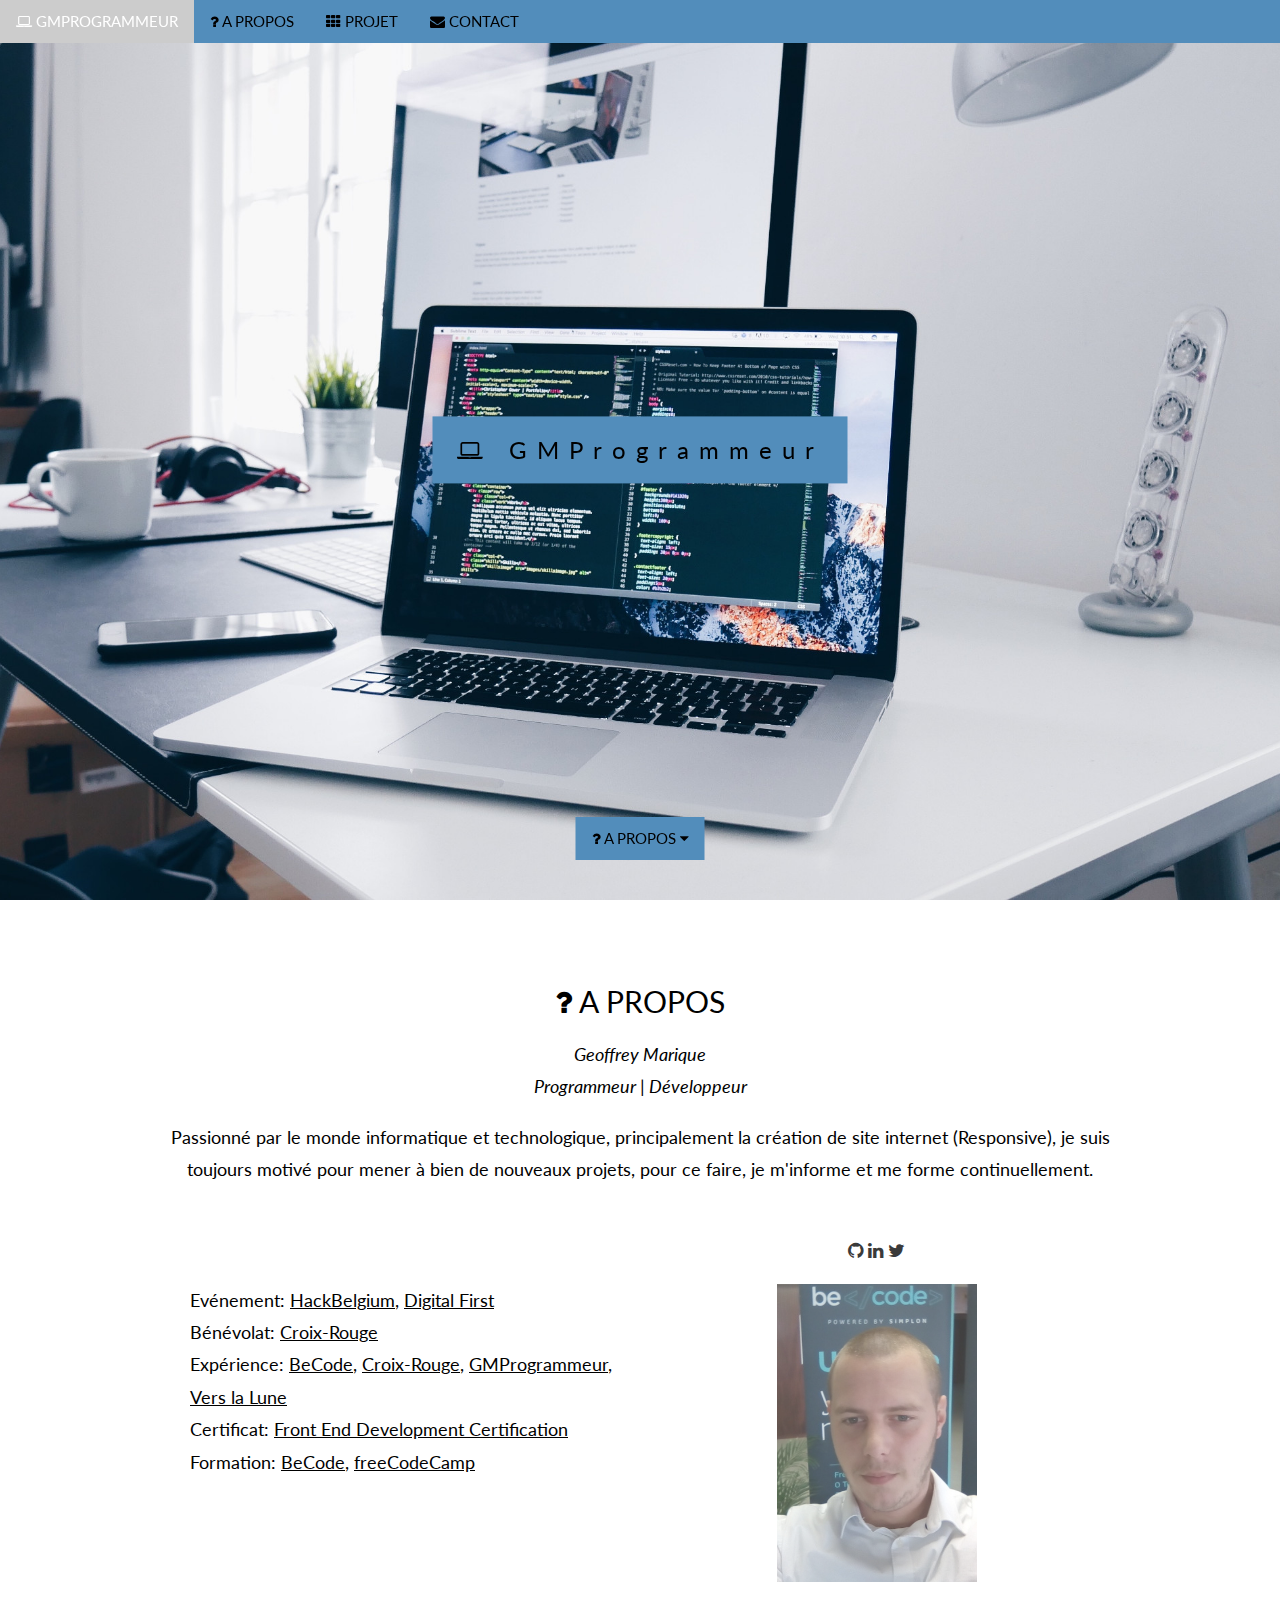
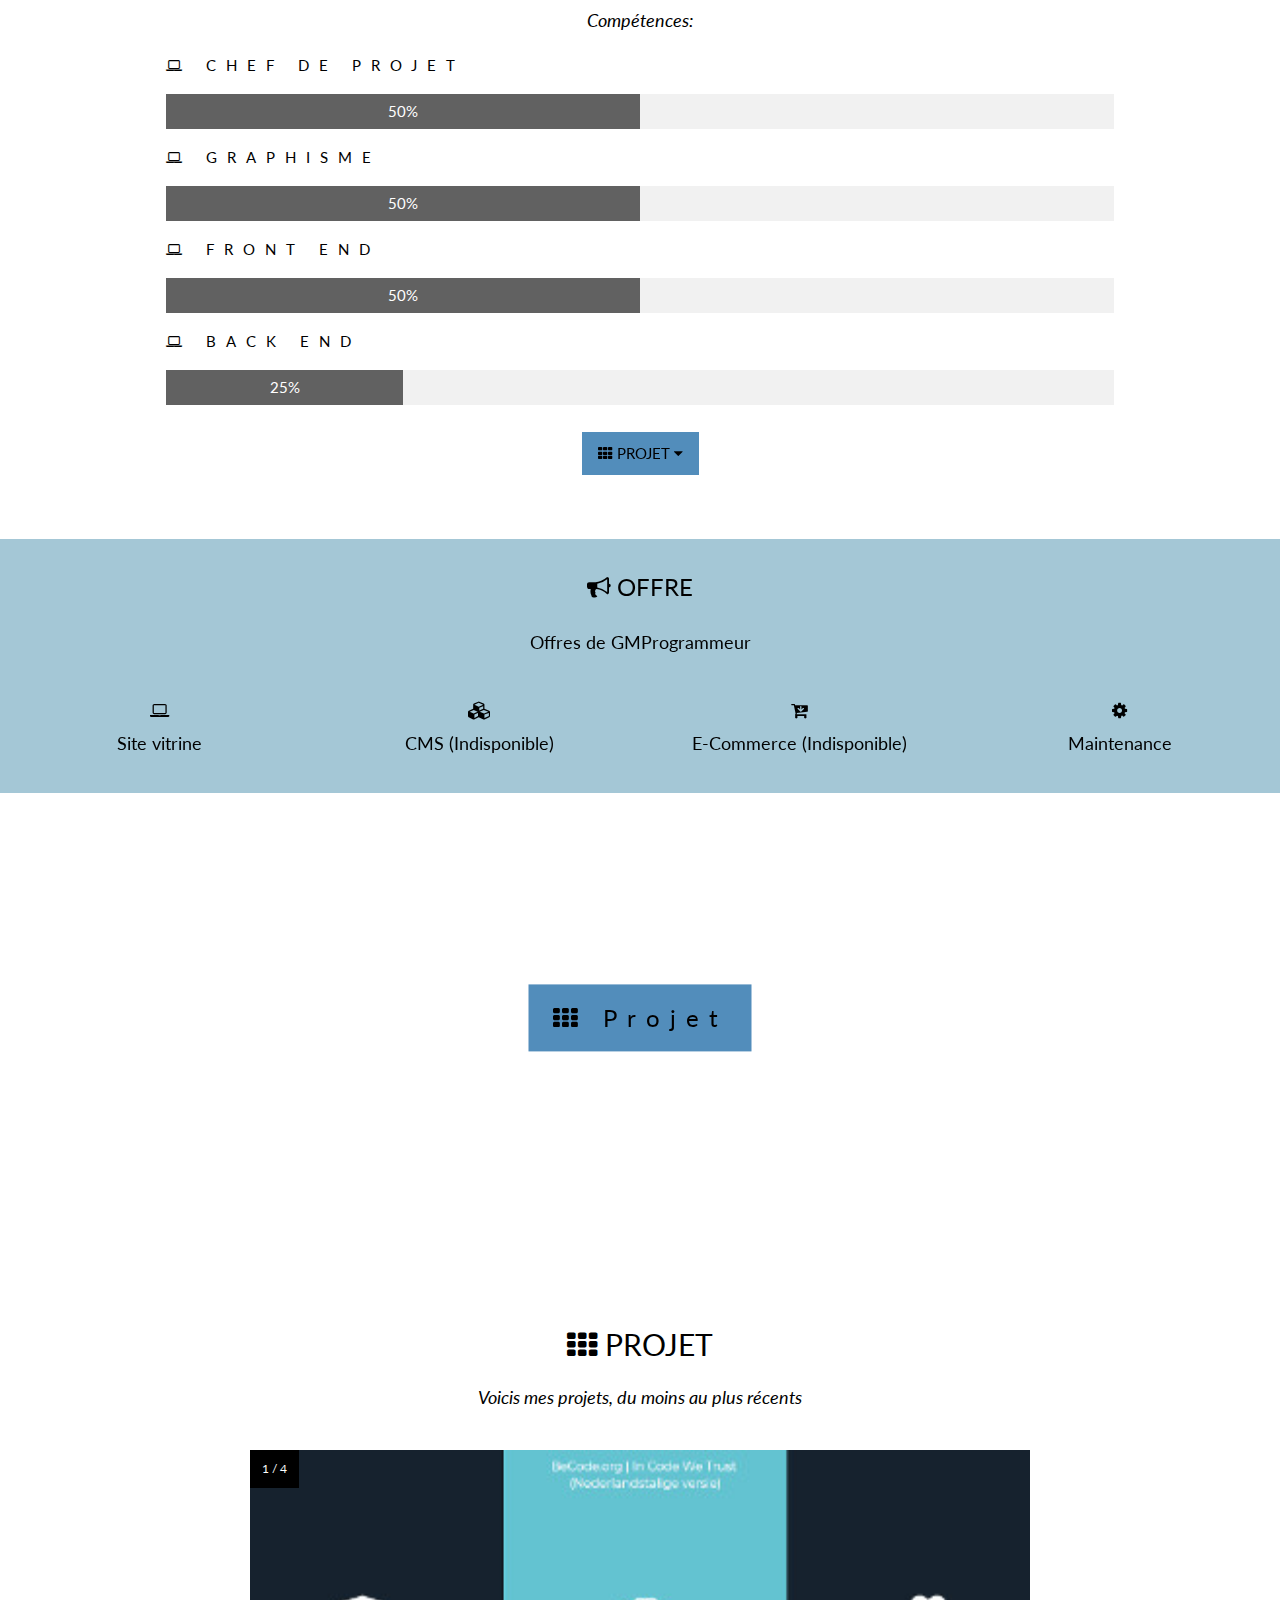
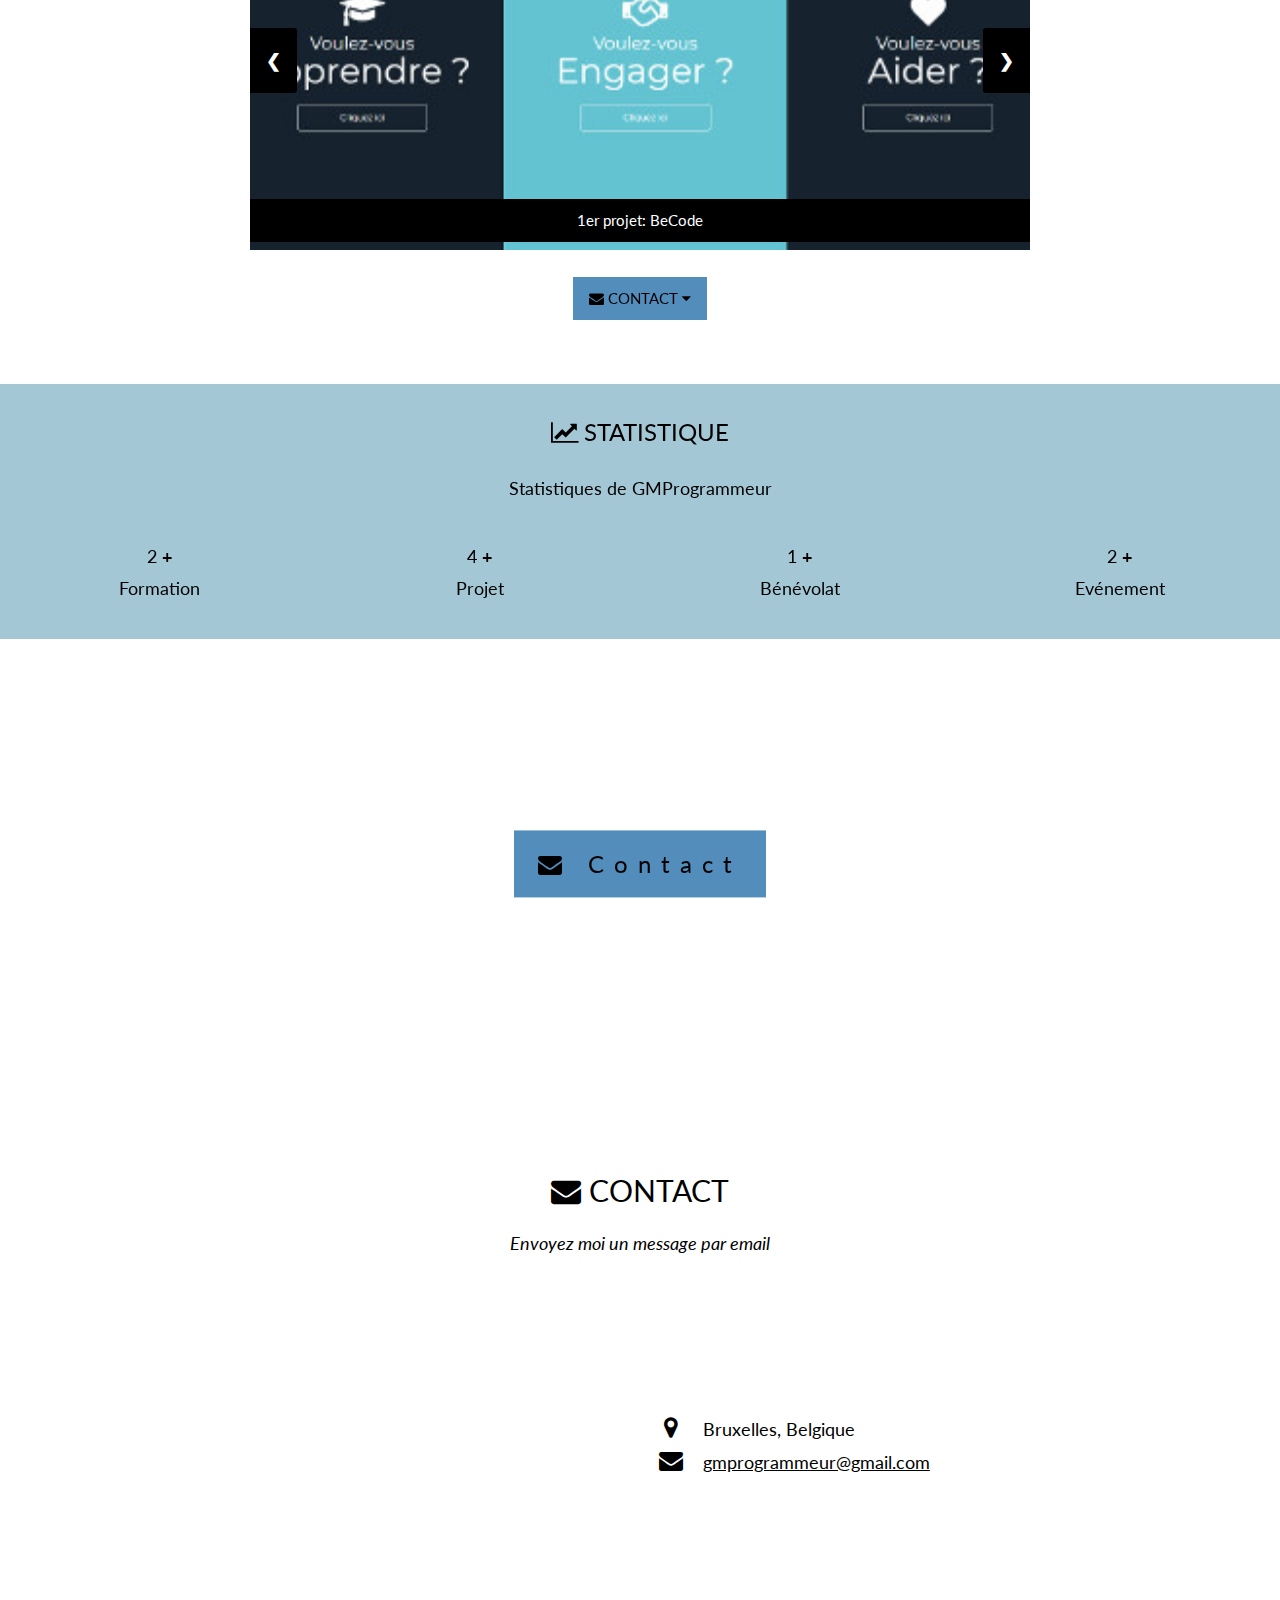
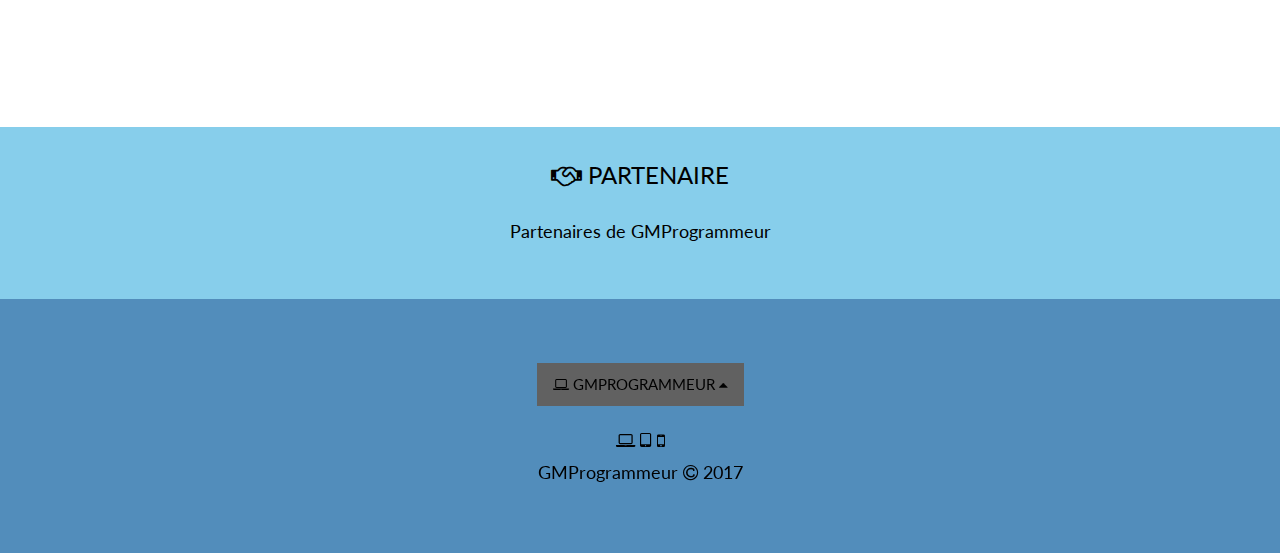
==== index.html @ 0ca67abc "Add files via upload" ====
<!DOCTYPE html>
<html lang="fr">
<head>

	<!-- Global site tag (gtag.js) - Google Analytics -->
	<script async src="https://www.googletagmanager.com/gtag/js?id=UA-107768125-1"></script>
	<script>
	  window.dataLayer = window.dataLayer || [];
	  function gtag(){dataLayer.push(arguments);}
	  gtag('js', new Date());

	  gtag('config', 'UA-107768125-1');
	</script>

	<link rel="shortcut icon" type="image/x-icon" href="Images/favicon.ico">
	<link rel="stylesheet" type="text/css" href="projet.css" media="screen">

	<title>GMProgrammeur</title>

	<meta charset="UTF-8">
	<meta name="description" content="Passionné par le monde informatique et technologique, principalement la création de site internet (Responsive), je suis toujours motivé pour mener à bien de nouveaux projets, pour ce faire, je m'informe et me forme continuellement.">
	<meta name="keywords" content="gmprogrammeur, programmeur, développeur, graphisme, front end, back end, html, css, javascript, php, sql, site vitrine, cms,ecommerce, maintenance">
	<meta name="viewport" content="width=device-width, initial-scale=1">

	<link rel="stylesheet" href="https://www.w3schools.com/w3css/4/w3.css">
	<link rel="stylesheet" href="https://fonts.googleapis.com/css?family=Lato">
	<link rel="stylesheet" href="https://cdnjs.cloudflare.com/ajax/libs/font-awesome/4.7.0/css/font-awesome.min.css">

	<style>

	body,h1,h2,h3,h4,h5,h6 {font-family: "Lato", sans-serif;}
	body, html {
		height: 100%;
		color: black;
		line-height: 1.8;
	}

	/* Create a Parallax Effect */
	.bgimg-1, .bgimg-2, .bgimg-3 {
		background-attachment: fixed;
		background-position: center;
		background-repeat: no-repeat;
		background-size: cover;
	}

	/* First image */
	.bgimg-1 {
		background-image: url('Images/gmba1.jpg');
		min-height: 100%;
	}

	/* Second image */
	.bgimg-2 {
		background-image: url("Images/gmba2.jpg");
		min-height: 50%;
	}

	/* Second image */
	.bgimg-3 {
		background-image: url("Images/gmba3.jpg");
		min-height: 50%;
	}

	.w3-wide {letter-spacing: 10px;}
	.w3-hover-opacity {cursor: pointer;}

	/* Turn off parallax scrolling for tablets and phones */
	@media only screen and (max-device-width: 1024px) {
		.bgimg-1, .bgimg-2 {
			background-attachment: scroll;
		}
	}

	</style>

</head>
<body>

	<!-- Navbar (sit on top) -->
	<div class="w3-top">
	  <div class="w3-bar w3-blue w3-greyscale-min w3-text-black">

		<a class="w3-bar-item w3-button w3-hide-medium w3-hide-large w3-right w3-hover-text-white" href="javascript:void(0);" onclick="toggleFunction()" title="Toggle Navigation Menu"><i class="fa fa-bars"></i></a>
		<a href="#accueil" class="w3-bar-item w3-button w3-hover-text-white"><i class="fa fa-laptop"></i> GMPROGRAMMEUR</a>
		<a href="#apropos" class="w3-bar-item w3-button w3-hide-small w3-hover-text-white"><i class="fa fa-question"></i> A PROPOS</a>
		<a href="#projet" class="w3-bar-item w3-button w3-hide-small w3-hover-text-white"><i class="fa fa-th"></i> PROJET</a>
		<a href="#contact" class="w3-bar-item w3-button w3-hide-small w3-hover-text-white"><i class="fa fa-envelope"></i> CONTACT</a>

	  </div>

	  <!-- Navbar on small screens -->
	  <div id="navDemo" class="w3-bar-block w3-white w3-hide w3-hide-large w3-hide-medium">

	  	<a href="#apropos" class="w3-bar-item w3-button" onclick="toggleFunction()">A PROPOS</a>
		<a href="#projet" class="w3-bar-item w3-button" onclick="toggleFunction()">PROJET</a>
		<a href="#contact" class="w3-bar-item w3-button" onclick="toggleFunction()">CONTACT</a>

	  </div>
	</div>

	<!-- First Parallax -->
	<div class="bgimg-1 w3-display-container" id="accueil">

	  <div class="w3-display-middle" style="white-space:nowrap;">

		<h1 class="w3-text-black w3-center w3-padding-large w3-blue w3-greyscale-min w3-xlarge w3-wide"><i class="fa fa-laptop w3-hover-text-grey"></i> GMProgrammeur</h1>

	  </div>

	  <div class="w3-display-bottommiddle" style="white-space:nowrap; margin-bottom: 40px;">

		<a href="#apropos" class="w3-button w3-blue w3-greyscale-min w3-hover-text-white w3-text-black"><i class="fa fa-question"></i> A PROPOS <i class="fa fa-caret-down"></i></a>

	  </div>

	</div>

	<!-- Container -->
	<div class="w3-content w3-container w3-padding-64" id="apropos">

		<h2 class="w3-center"><i class="fa fa-question w3-hover-text-grey"></i> A PROPOS</h2>

		<h3 class="w3-center w3-large"><em>Geoffrey Marique<br>Programmeur | Développeur</em></h3>

		<p class="w3-large w3-center">Passionné par le monde informatique et technologique, principalement la création de site internet (Responsive), je suis toujours motivé pour mener à bien de nouveaux projets, pour ce faire, je m'informe et me forme continuellement.</p>

		<div class="w3-row w3-padding-50">

			<div class="w3-col m6 w3-padding-large" style="margin-top: 50px;">

				<p class="w3-large">Evénement: <a href="http://www.hackbelgium.be/" target="_blank">HackBelgium</a>, <a href="https://www.digitalfirst.be/index.php" target="_blank">Digital First</a>

				<br>

				Bénévolat: <a href="http://www.croix-rouge.be/" target="_blank">Croix-Rouge</a>

				<br>

				Expérience: <a href="http://www.becode.org/" target="_blank">BeCode</a>, <a href="http://www.croix-rouge.be/" target="_blank">Croix-Rouge</a>, <a href="http://www.gmprogrammeur.be/" target="_blank">GMProgrammeur</a>, <a href="http://www.verslalune.fr/" target="_blank">Vers la Lune</a>

				<br>

				Certificat: <a href="https://www.freecodecamp.org/gmprogrammeur/front-end-certification" target="_blank">Front End Development Certification</a>

				<br>
				
				Formation: <a href="http://www.becode.org/" target="_blank">BeCode</a>, <a href="https://www.freecodecamp.org/" target="_blank">freeCodeCamp</a></p>

			</div>

			<div class="w3-col m1 w3-padding-large">

			</div>

			<div class="w3-col m4 w3-padding-large w3-center">

				<p class="w3-center w3-large"><a href="https://github.com/gmprogrammeur" target="_blank"><i class="fa fa-github w3-text-dark-grey w3-hover-text-grey"></i></a> <a href="https://www.linkedin.com/in/gmprogrammeur/" target="_blank"><i class="fa fa-linkedin w3-text-dark-grey w3-hover-text-grey"></i></a> <a href="https://twitter.com/gmprogrammeur" target="_blank"><i class="fa fa-twitter w3-text-dark-grey w3-hover-text-grey"></i></a></p>

				<img src="Images/gmph.jpg" class="w3-image w3-opacity-min w3-hover-opacity-off" alt="gm logo" style="width: 200px;">

			</div>

			<div class="w3-col m1 w3-padding-large">

			</div>

		</div>

		<h3 class="w3-large w3-center"><em>Compétences:</em></h3>

		<p class="w3-wide"><i class="fa fa-laptop w3-hover-text-grey"></i> CHEF DE PROJET</p>

		<div class="w3-light-grey">

			<div class="w3-container w3-padding-small w3-dark-grey w3-center" style="width:50%">

			50%

			</div>

		</div>

		<p class="w3-wide"><i class="fa fa-laptop w3-hover-text-grey"></i> GRAPHISME</p>

		<div class="w3-light-grey">

			<div class="w3-container w3-padding-small w3-dark-grey w3-center" style="width:50%">

			50%

			</div>

		</div>

		<p class="w3-wide"><i class="fa fa-laptop w3-hover-text-grey"></i> FRONT END</p>

		<div class="w3-light-grey">

			<div class="w3-container w3-padding-small w3-dark-grey w3-center" style="width:50%">

			50%

			</div>

		</div>

		<p class="w3-wide"><i class="fa fa-laptop w3-hover-text-grey"></i> BACK END</p>

		<div class="w3-light-grey">

			<div class="w3-container w3-padding-small w3-dark-grey w3-center" style="width:25%">

			25%

			</div>

	  	</div>

		<br>

		<div class="w3-center">

			<a href="#projet" class="w3-button w3-blue w3-greyscale-min w3-hover-text-white w3-text-black"><i class="fa fa-th"></i> PROJET <i class="fa fa-caret-down"></i></a>

		</div>

	</div>

	<!-- About Section -->
	<div class="w3-row w3-center w3-light-blue w3-greyscale-min w3-padding-16 w3-text-black">

		<h3 class="w3-center"><i class="fa fa-bullhorn w3-hover-text-grey"></i> OFFRE</h3>

		<p class="w3-center w3-large">Offres de GMProgrammeur</p>

		<div class="w3-quarter w3-large">

			<p><i class="fa fa-laptop w3-hover-text-grey"></i><br>Site vitrine</p>

		</div>

		<div class="w3-quarter w3-large">

			<p><i class="fa fa-cubes w3-hover-text-grey"></i><br>CMS (Indisponible)</p>

		</div>

		<div class="w3-quarter w3-large">

			<p><i class="fa fa-cart-arrow-down w3-hover-text-grey"></i><br>E-Commerce (Indisponible)</p>

		</div>

		<div class="w3-quarter w3-large">

			<p><i class="fa fa-gear w3-hover-text-grey"></i><br>Maintenance</p>

		</div>

	</div>

	<!-- Second Parallax -->
	<div class="bgimg-2 w3-display-container" id="projet">

	  <div class="w3-display-middle" style="white-space:nowrap;">

		<h1 class="w3-center w3-padding-large w3-blue w3-greyscale-min w3-text-black w3-xlarge w3-wide"><i class="fa fa-th w3-hover-text-grey"></i> Projet</h1>

	  </div>

	</div>

	<!-- Container -->
	<div class="w3-content w3-container w3-padding-64">

		<h2 class="w3-center"><i class="fa fa-th w3-hover-text-grey"></i> PROJET</h2>

		<h3 class="w3-center w3-large"><em>Voicis mes projets, du moins au plus récents</em></h3>

		<br>

			<div class="slideshow-container">

			  <div class="mySlides fade">

				<div class="numbertext">1 / 4</div>

				<a href="http://www.becode.org/" target="_blank"><img src="Images/gm1p.jpg"></a>

				<div class="text">1er projet: BeCode</div>

			  </div>

			  <div class="mySlides fade">

				<div class="numbertext">2 / 4</div>

				<a href="http://www.croix-rouge.be/" target="_blank"><img src="Images/gm2p.jpg" ></a>

				<div class="text">2eme projet : Croix-Rouge de Belgique</div>

			  </div>

			  <div class="mySlides fade">

				<div class="numbertext">3 / 4</div>

				<a href="http://www.gmprogrammeur.be/" target="_blank"><img src="Images/gm3p.jpg" ></a>

				<div class="text">3eme projet : GMProgrammeur</div>

			  </div>

			  <div class="mySlides fade">

				<div class="numbertext">4 / 4</div>

				<a href="http://www.verslalune.fr/" target="_blank"><img src="Images/gm4p.jpg"></a>

				<div class="text">4eme projet: Vers la Lune</div>

			  </div>

			  <a class="prev" onclick="plusSlides(-1)">&#10094;</a>
			  <a class="next" onclick="plusSlides(1)">&#10095;</a>

			</div>

			<script type="text/javascript">

				var slideIndex = 1;
				showSlides(slideIndex);

				function plusSlides(n) {
				  showSlides(slideIndex += n);
				}

				function currentSlide(n) {
				  showSlides(slideIndex = n);
				}

				function showSlides(n) {
				  var i;
				  var slides = document.getElementsByClassName("mySlides");
				  var dots = document.getElementsByClassName("dot");
				  if (n > slides.length) {slideIndex = 1} 
				  if (n < 1) {slideIndex = slides.length}
				  for (i = 0; i < slides.length; i++) {
					  slides[i].style.display = "none"; 
				  }
				  for (i = 0; i < dots.length; i++) {
					  dots[i].className = dots[i].className.replace(" active", "");
				  }
				  slides[slideIndex-1].style.display = "block"; 
				  dots[slideIndex-1].className += " active";
				}

			</script>

		<br>

		<div class="w3-center">

			<a href="#contact" class="w3-button w3-blue w3-greyscale-min w3-hover-text-white w3-text-black"><i class="fa fa-envelope"></i> CONTACT <i class="fa fa-caret-down"></i></a>

		</div>

	</div>

	<!-- About Section -->
	<div class="w3-row w3-center w3-light-blue w3-greyscale-min w3-padding-16 w3-text-black">

		<h3 class="w3-center"><i class="fa fa-line-chart w3-hover-text-grey"></i> STATISTIQUE</h3>

		<p class="w3-center w3-large">Statistiques de GMProgrammeur</p>

		<div class="w3-quarter w3-large">

			<p>2 <b>+</b><br>Formation</p>

		</div>

		<div class="w3-quarter w3-large">

			<p>4 <b>+</b><br>Projet</p>

		</div>

		<div class="w3-quarter w3-large">

			<p>1 <b>+</b><br>Bénévolat</p>

		</div>

		<div class="w3-quarter w3-large">

			<p>2 <b>+</b><br>Evénement</p>

		</div>

	</div>

	<!-- Second Parallax -->
	<div class="bgimg-3 w3-display-container" id="contact">

	  <div class="w3-display-middle" style="white-space:nowrap;">

		<h1 class="w3-center w3-padding-large w3-blue w3-greyscale-min w3-text-black w3-xlarge w3-wide"><i class="fa fa-envelope w3-hover-text-grey"></i> Contact</h1>

	  </div>

	</div>

	<!-- Container  -->
	<div class="w3-content w3-container w3-padding-64">

		<h2 class="w3-center"><i class="fa fa-envelope w3-hover-text-grey"></i> CONTACT</h2>

		<h3 class="w3-center w3-large"><em>Envoyez moi un message par email</em></h3>

		<div class="w3-row w3-padding-32 w3-section">

			<div class="w3-col m6 w3-container">

				<!-- Add Google Maps -->
				<iframe src="https://www.google.com/maps/embed?pb=!1m18!1m12!1m3!1d161254.24966331615!2d4.22332128363326!3d50.83861614862046!2m3!1f0!2f0!3f0!3m2!1i1024!2i768!4f13.1!3m3!1m2!1s0x47c3c486740f9fff%3A0x10099ab2f4c8030!2sBruxelles!5e0!3m2!1sfr!2sbe!4v1511738075870" width="300" height="300" frameborder="0" style="border:0" allowfullscreen></iframe>

			</div>

			<div class="w3-col m6 w3-panel">

				<div class="w3-large" style="margin-top: 90px;">

					<i class="fa fa-map-marker fa-fw w3-hover-text-grey w3-xlarge w3-margin-right"></i>Bruxelles, Belgique<br>
					<i class="fa fa-envelope fa-fw w3-hover-text-grey w3-xlarge w3-margin-right"></i><a href="mailto:gmprogrammeur@gmail.com" target="_blank">gmprogrammeur@gmail.com</a>

				</div>

			</div>

		</div>

	</div>

	<!-- Collaboration -->
	<div class="w3-row w3-center w3-light-blue w3-text-black w3-padding-16">

		<h3 class="w3-center"><i class="fa fa-handshake-o w3-hover-text-grey"></i> PARTENAIRE</h3>

		<p class="w3-center w3-large">Partenaires de GMProgrammeur</p>

		<div class="w3-quarter w3-large">

			<p></p>

		</div>

		<div class="w3-quarter w3-large">

			<p></p>

		</div>

		<div class="w3-quarter w3-large">

			<p></p>

		</div>

		<div class="w3-quarter w3-large">

			<p></p>

		</div>

	</div>

	<!-- Footer -->
	<footer class="w3-center w3-blue w3-greyscale-min w3-padding-64">

	  <a href="#accueil" class="w3-button w3-dark-grey w3-hover-grey w3-text-black w3-hover-text-white"><i class=" fa fa-laptop"></i> GMPROGRAMMEUR <i class="fa fa-caret-up"></i></a>

	  <p class="w3-center w3-large w3-text-black" style="margin-bottom: 0;"><i class="fa fa-laptop w3-hover-text-grey"></i> <i class="fa fa-tablet w3-hover-text-grey"></i> <i class="fa fa-mobile w3-hover-text-grey"></i><br>GMProgrammeur <i class="fa fa-copyright w3-hover-text-grey"></i> 2017</p>

	</footer>
 
	<script>

		// Modal Image Gallery
		function onClick(element) {
		  document.getElementById("img01").src = element.src;
		  document.getElementById("modal01").style.display = "block";
		  var captionText = document.getElementById("caption");
		  captionText.innerHTML = element.alt;
		}

		// Change style of navbar on scroll
		window.onscroll = function() {myFunction()};
		function myFunction() {
			var navbar = document.getElementById("myNavbar");
			if (document.body.scrollTop > 100 || document.documentElement.scrollTop > 100) {
				navbar.className = "w3-bar" + " w3-card-2" + " w3-animate-top" + " w3-orange";
			} else {
				navbar.className = navbar.className.replace(" w3-card-2 w3-animate-top w3-orange", "");
			}
		}

		// Used to toggle the menu on small screens when clicking on the menu button
		function toggleFunction() {
			var x = document.getElementById("navDemo");
			if (x.className.indexOf("w3-show") == -1) {
				x.className += " w3-show";
			} else {
				x.className = x.className.replace(" w3-show", "");
			}
		}

	</script>

</body>
</html>
---- projet.css ----
* {box-sizing:border-box}

.slideshow-container{
  max-width: 780px;
  max-height: 400px;
  position: relative;
  margin: auto;
}

.mySlides{
	display: none;
}

.prev, .next{
  cursor: pointer;
  position: absolute;
  top: 50%;
  width: auto;
  margin-top: -22px;
  padding: 16px;
  color: white;
  font-weight: bold;
  font-size: 18px;
  transition: 0.6s ease;
  border-radius: 0 3px 3px 0;
  background-color: black;
}

.next{
  right: 0;
  border-radius: 3px 0 0 3px;
}

.text{
  color: white;
  background-color: black;
  font-size: 15px;
  padding: 8px 12px;
  position: absolute;
  bottom: 8px;
  width: 100%;
  text-align: center;
}

.numbertext{
  color: white;
  background-color: black;
  font-size: 12px;
  padding: 8px 12px;
  position: absolute;
  top: 0;
}

.active, .dot:hover{
  background-color: black;
}

.fade{
  -webkit-animation-name: fade;
  -webkit-animation-duration: 1.5s;
  animation-name: fade;
  animation-duration: 1.5s;
}

@-webkit-keyframes fade{
  from {opacity: .4} 
  to {opacity: 1}
}

@keyframes fade{
  from {opacity: .4} 
  to {opacity: 1}
}

img{
  width: 100%;
  height: 400px;
  background-attachment: fixed;
}
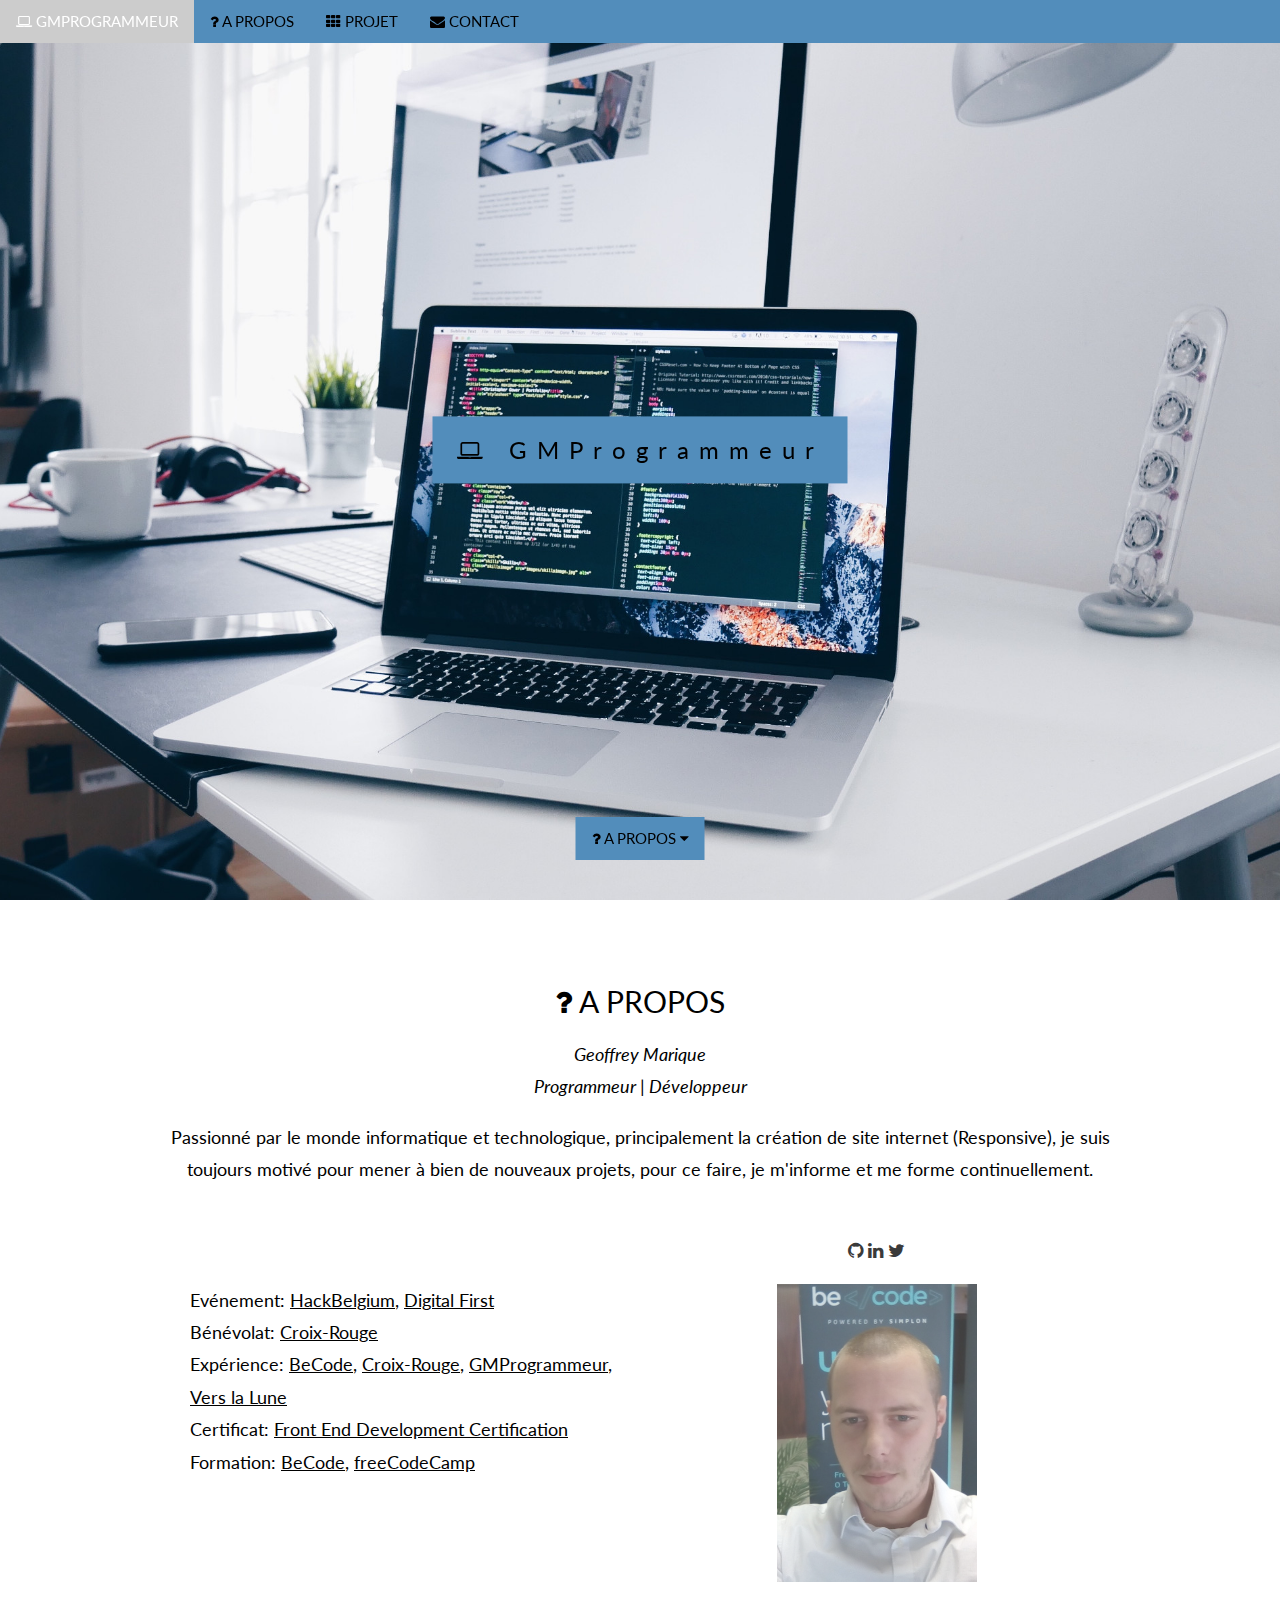
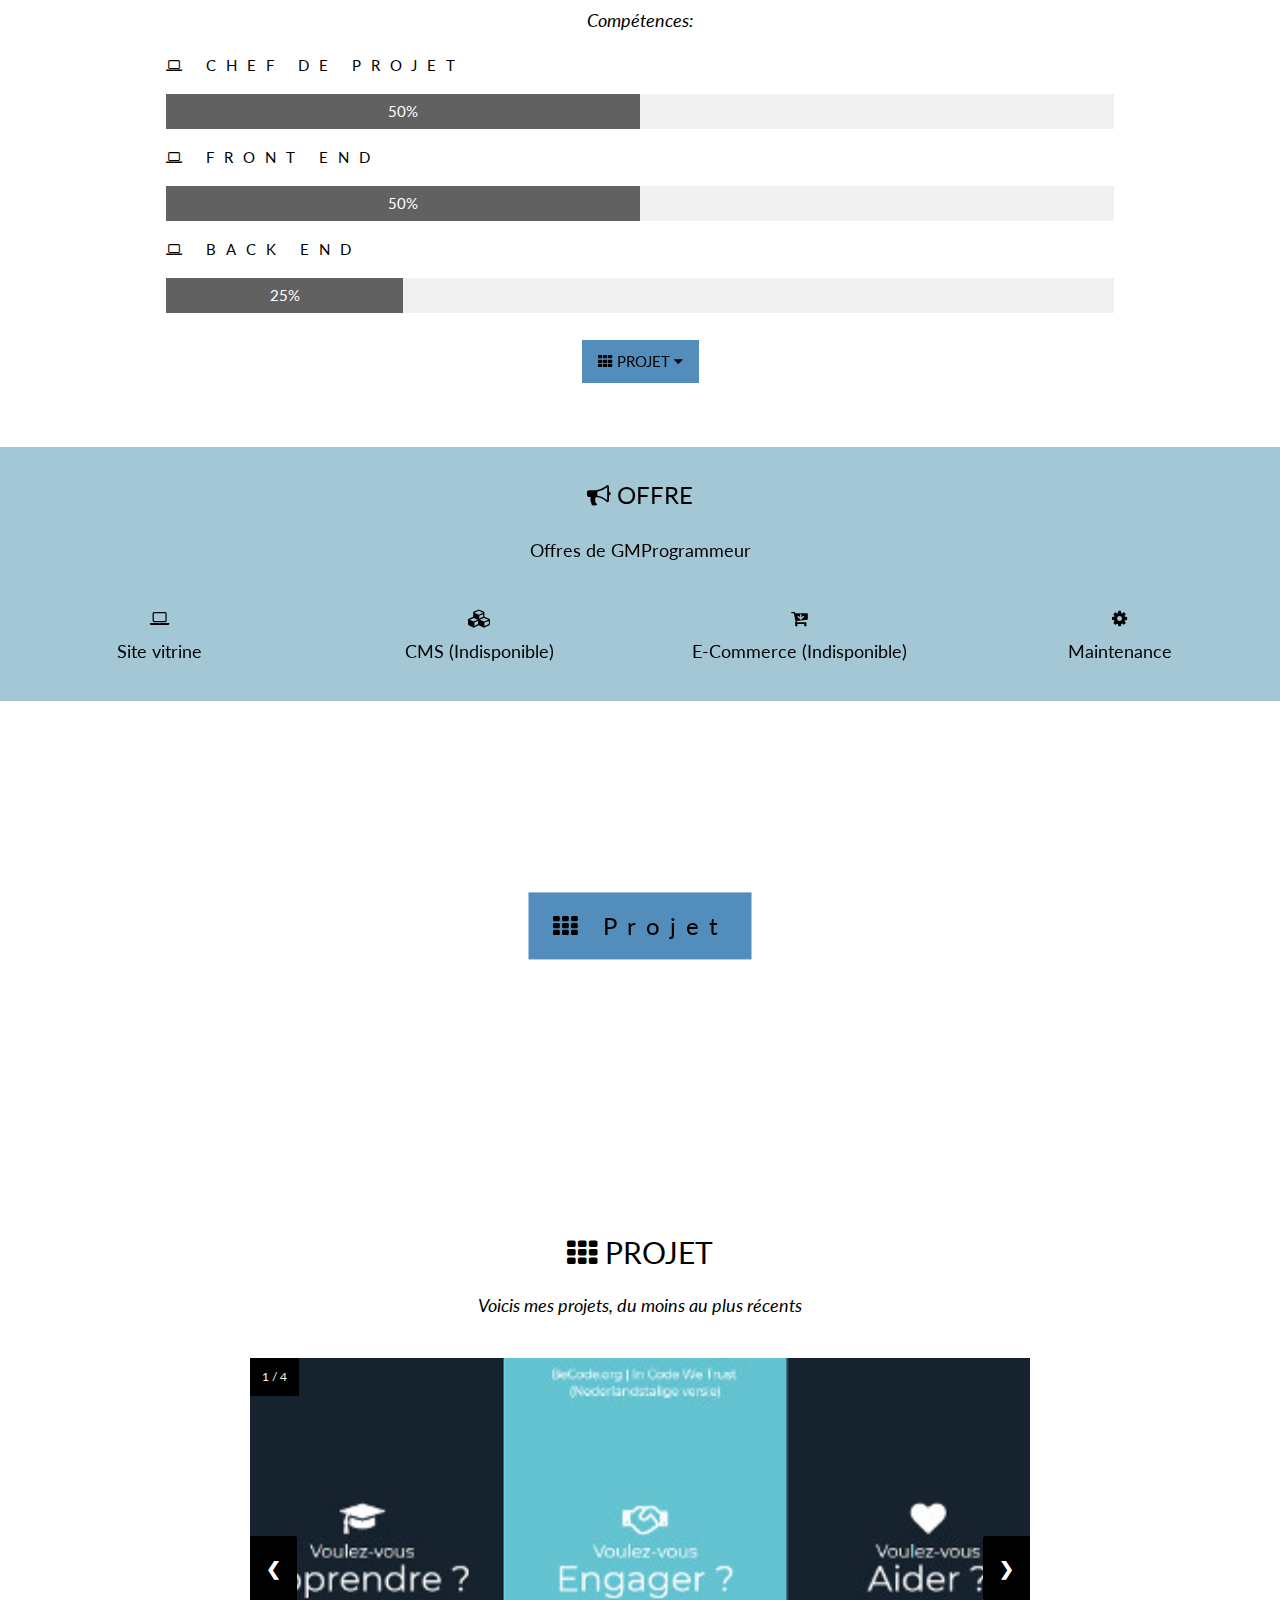
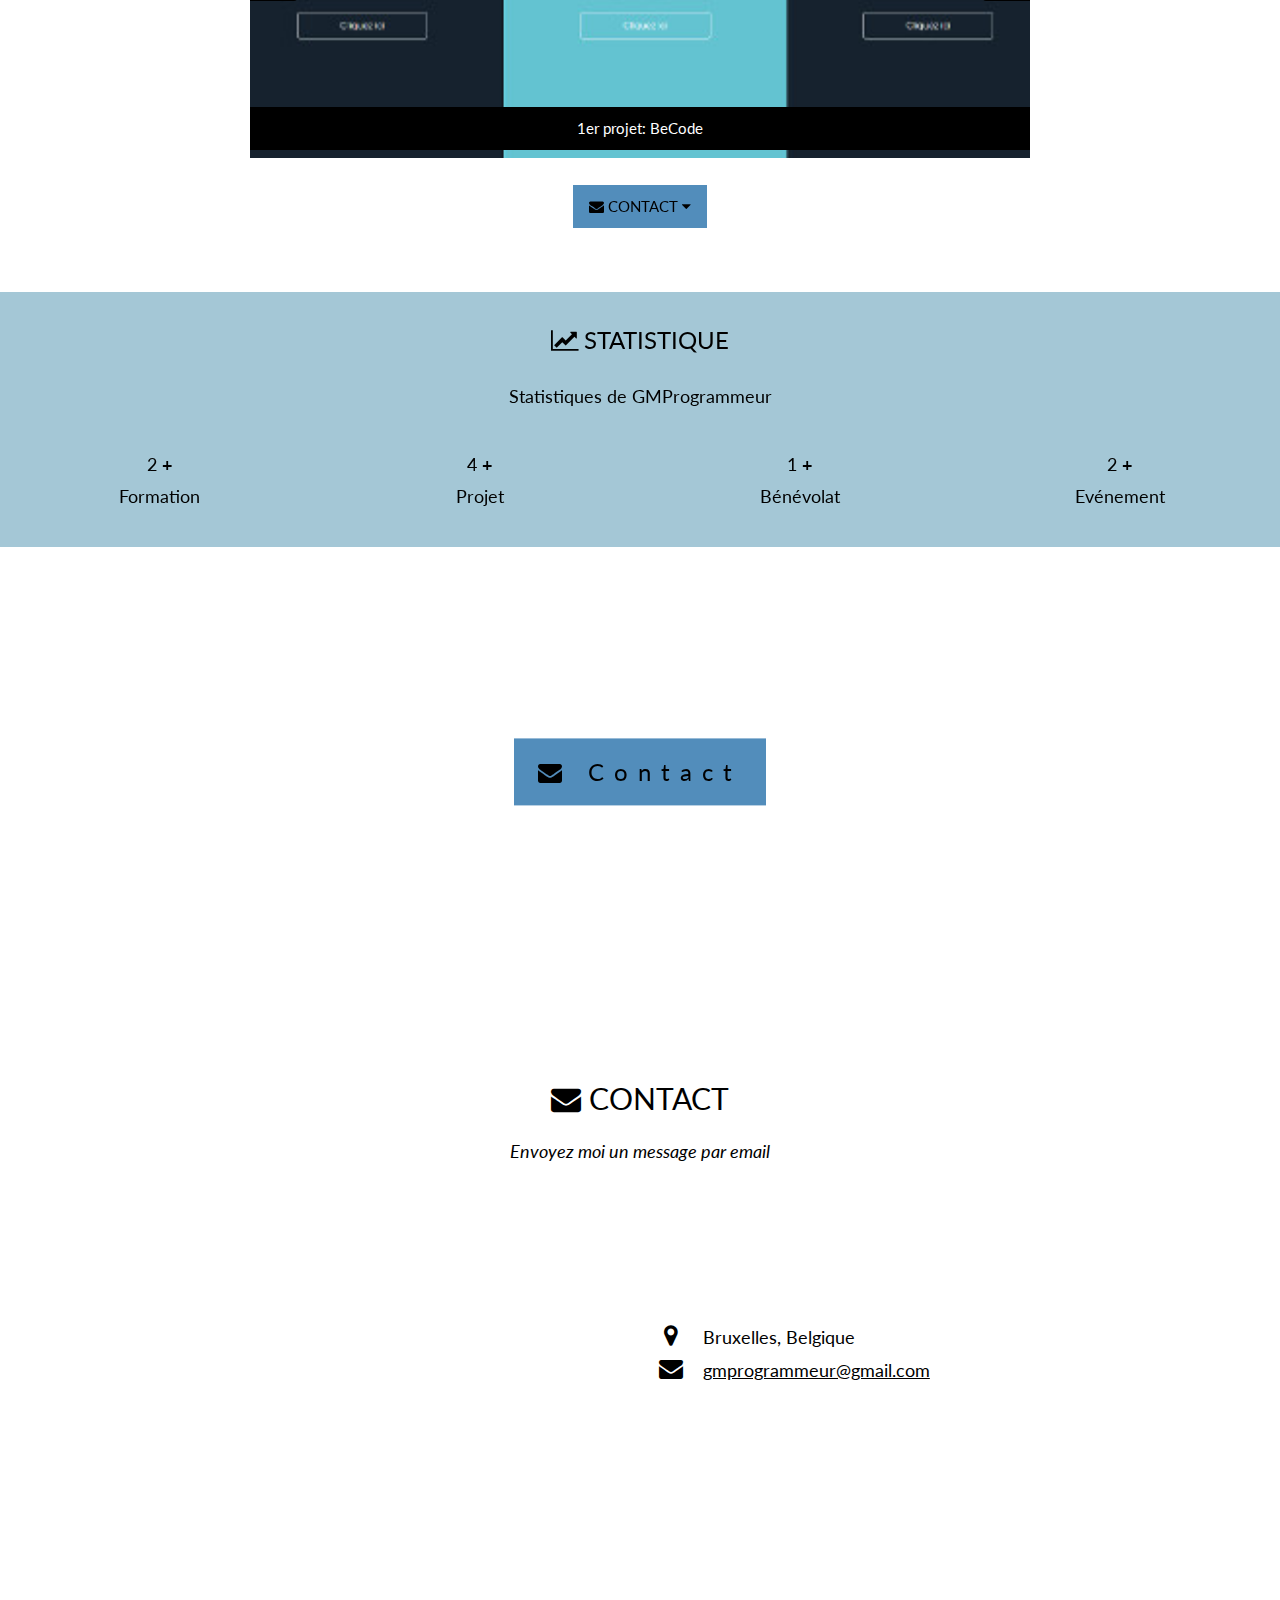
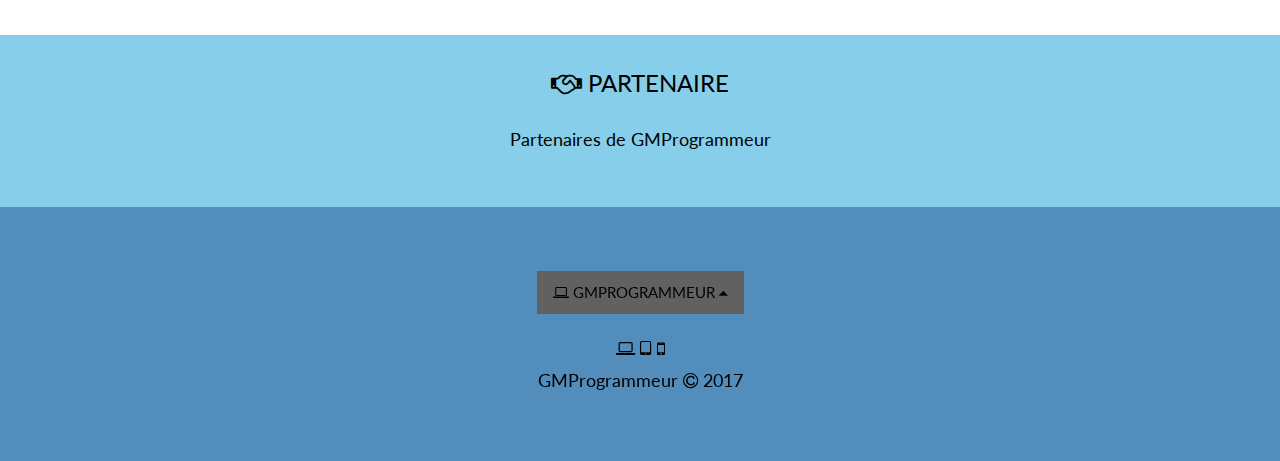
==== commit a1266f26: "Add files via upload" ====
--- a/index.html
+++ b/index.html
@@ -169,18 +169,6 @@
 		<h3 class="w3-large w3-center"><em>Compétences:</em></h3>
 
 		<p class="w3-wide"><i class="fa fa-laptop w3-hover-text-grey"></i> CHEF DE PROJET</p>
-
-		<div class="w3-light-grey">
-
-			<div class="w3-container w3-padding-small w3-dark-grey w3-center" style="width:50%">
-
-			50%
-
-			</div>
-
-		</div>
-
-		<p class="w3-wide"><i class="fa fa-laptop w3-hover-text-grey"></i> GRAPHISME</p>
 
 		<div class="w3-light-grey">
 
